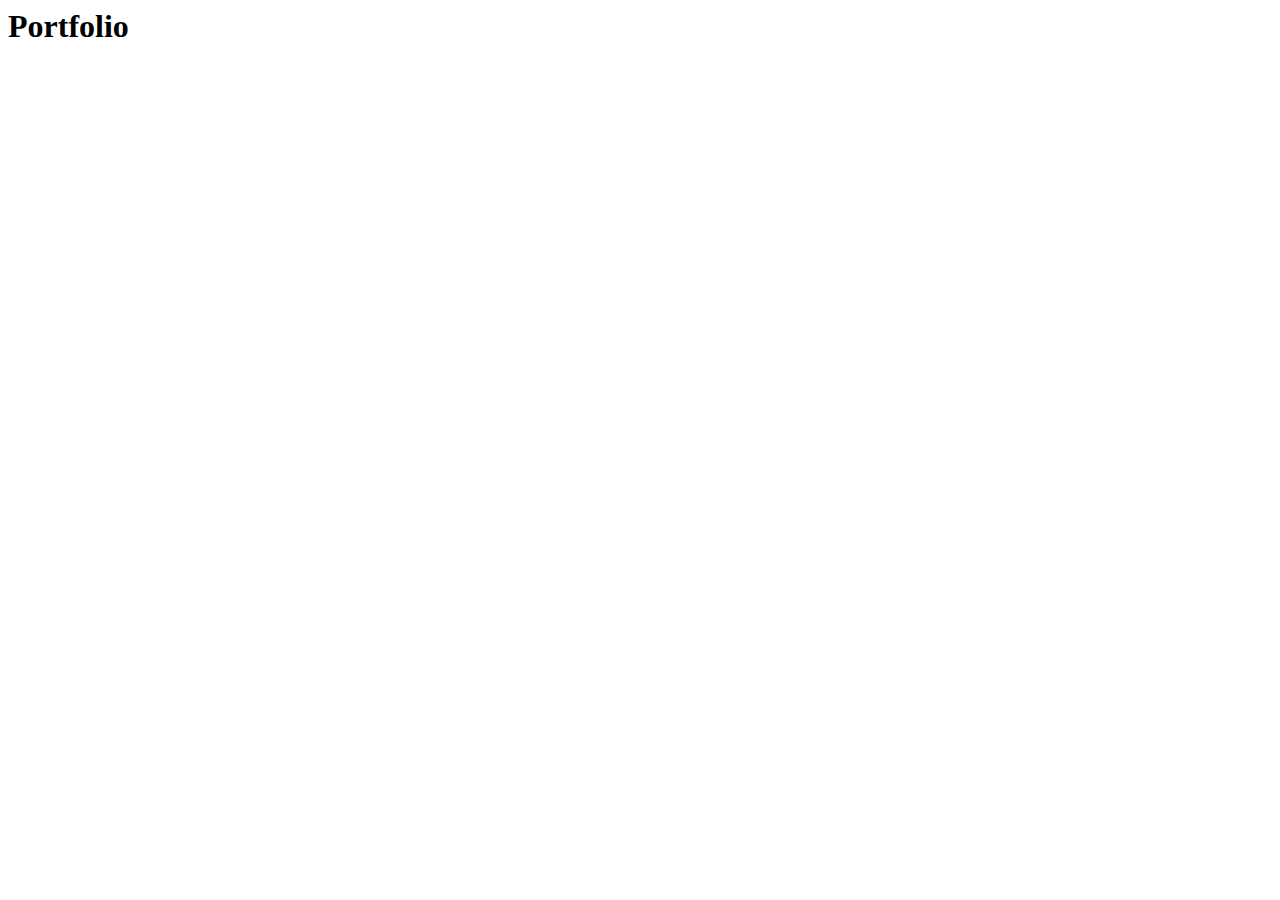
==== art.html @ 5d61f7c8 "Create art.html" ====
<DOCTYPE <!DOCTYPE html>
<html lang="en">
<head>
    <meta charset="utf-8" />
    <meta name="viewport" content="width=device-width, initial-scale=1">
    <title>Portfolio</title>
    <link rel="icon" type="image/png" href="https://www.google.com/s2/favicons?domain=css-tricks.com">
    <link rel="stylesheet" href="https://cdnjs.cloudflare.com/ajax/libs/font-awesome/5.15.1/css/all.min.css">
    <link rel="stylesheet" href="style_art.css">
</head>
<body>
    <!-- Title -->
    <h1>Portfolio</h1>

    <!-- Image Container -->
    <div class="image-container" id="image-container">
        <img src="https://images.unsplash.com/photo-1608243320122-52679d909bcf?ixid=MXwxMjA3fDB8MHxwaG90by1wYWdlfHx8fGVufDB8fHw%3D&ixlib=rb-1.2.1&auto=format&fit=crop&w=1350&q=80" alt="">
        <!-- <img src="https://images.unsplash.com/photo-1608243320122-52679d909bcf?ixid=MXwxMjA3fDB8MHx0b3BpYy1mZWVkfDIzfHFQWXNEenZKT1ljfHxlbnwwfHx8&ixlib=rb-1.2.1&auto=format&fit=crop&w=1350&q=80" alt="">
        <img src="https://images.unsplash.com/photo-1608243320122-52679d909bcf?ixid=MXwxMjA3fDB8MHx0b3BpYy1mZWVkfDIzfHFQWXNEenZKT1ljfHxlbnwwfHx8&ixlib=rb-1.2.1&auto=format&fit=crop&w=1350&q=80" alt=""> -->
    </div>
    <!-- Script -->
    <script src="script_art.js"></script>
</body>
</html>
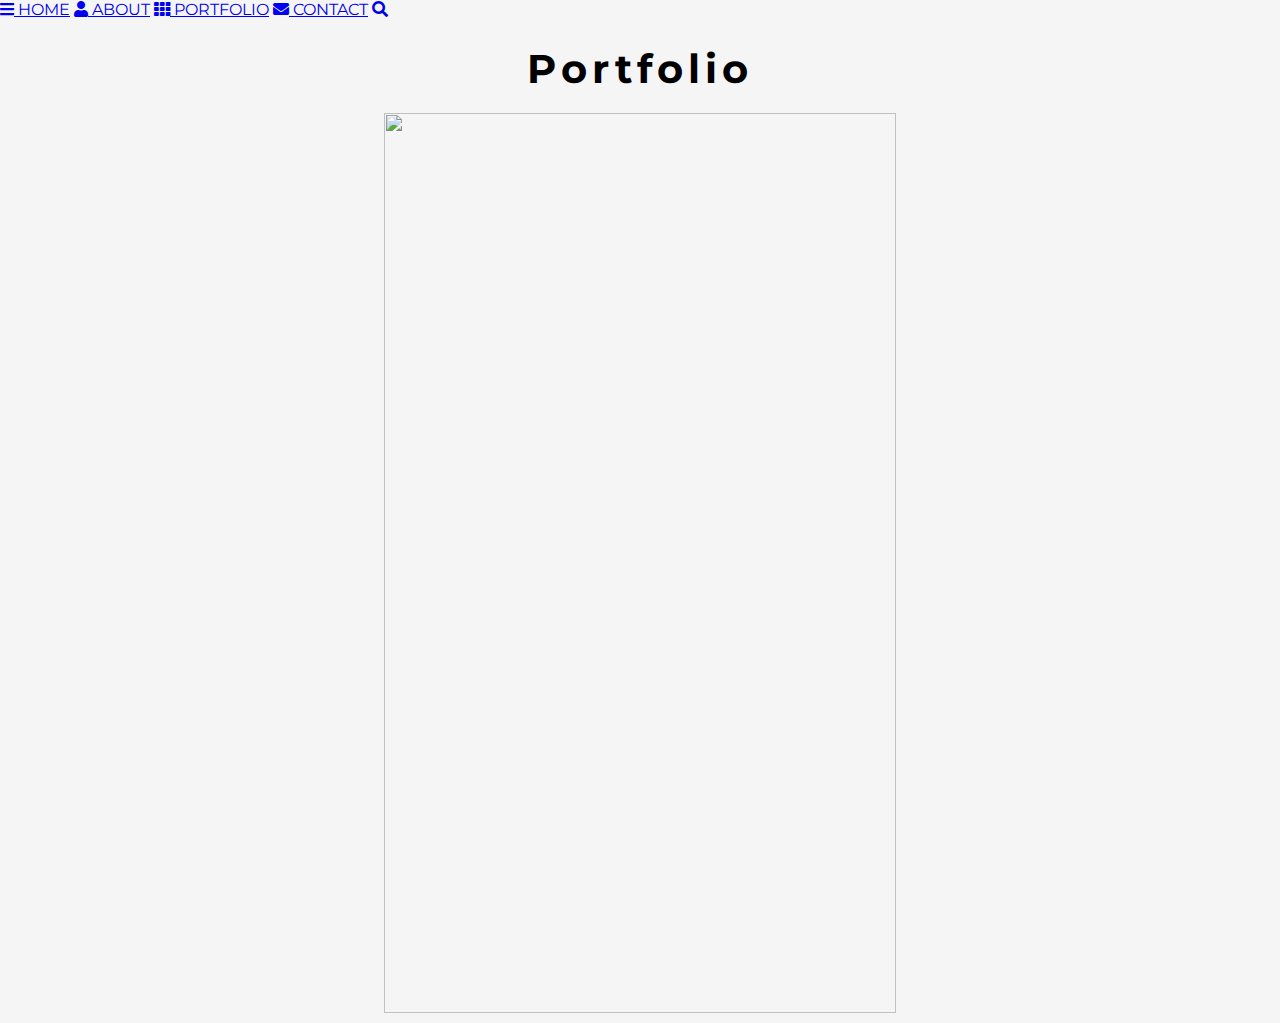
==== commit 5f744efa: "Update art.html" ====
--- a/art.html
+++ b/art.html
@@ -9,6 +9,21 @@
     <link rel="stylesheet" href="style_art.css">
 </head>
 <body>
+    <!-- Navbar (sit on top) -->
+<div class="w3-top">
+  <div class="w3-bar" id="myNavbar">
+    <a class="w3-bar-item w3-button w3-hover-black w3-hide-medium w3-hide-large w3-right" href="javascript:void(0);" onclick="toggleFunction()" title="Toggle Navigation Menu">
+      <i class="fa fa-bars"></i>
+    </a>
+    <a href="#home" class="w3-bar-item w3-button">HOME</a>
+    <a href="#about" class="w3-bar-item w3-button w3-hide-small"><i class="fa fa-user"></i> ABOUT</a>
+    <a href="art.html" class="w3-bar-item w3-button w3-hide-small"><i class="fa fa-th"></i> PORTFOLIO</a>
+    <a href="#contact" class="w3-bar-item w3-button w3-hide-small"><i class="fa fa-envelope"></i> CONTACT</a>
+    <a href="#" class="w3-bar-item w3-button w3-hide-small w3-right w3-hover-red">
+      <i class="fa fa-search"></i>
+    </a>
+  </div>
+    
     <!-- Title -->
     <h1>Portfolio</h1>
 
--- a/style_art.css
+++ b/style_art.css
@@ -0,0 +1,43 @@
+@import url('https://fonts.googleapis.com/css2?family=Montserrat:wght@500&family=Raleway&display=swap');
+
+html {
+    /*prevents padding from adding extra width/height to page */
+    box-sizing: border-box;
+}
+
+body {
+    margin: 0;
+    min-height: 100vh;
+    font-family: Montserrat, sans-serif;
+    background: whitesmoke;
+}
+
+h1 {
+    text-align: center;
+    margin-top: 25px;
+    margin-bottom: 15px;
+    font-size: 40px;
+    letter-spacing: 5px;
+}
+
+
+/* Image Container */
+.image-container {
+    margin: 10px 30%;
+}
+
+.image-container img {
+    width: 100%;
+    margin-top: 5px;
+}
+
+/* Media Query: Large Smartphone */
+@media screen and (max-width: 600px) {
+    h1 {
+        font-size: 20px;
+    }
+
+    .image-container {
+        margin: 10px;
+    }
+}
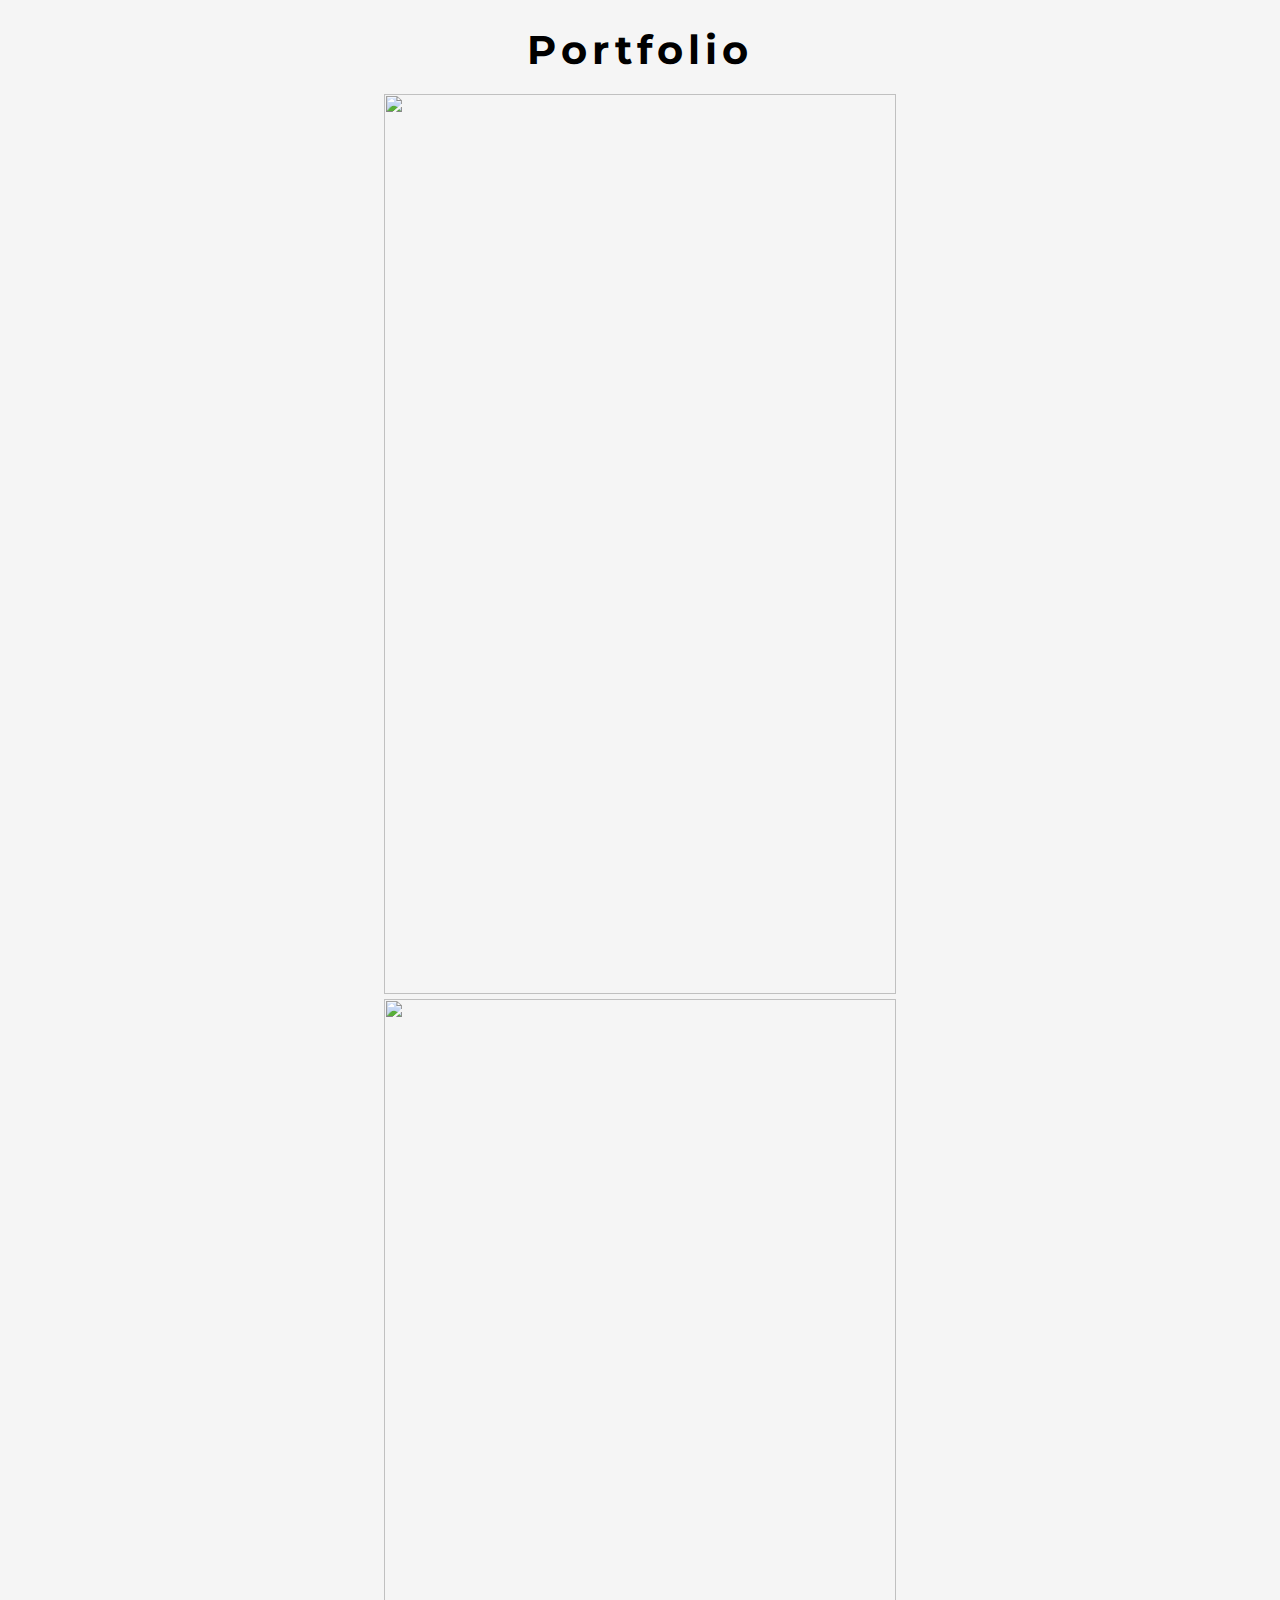
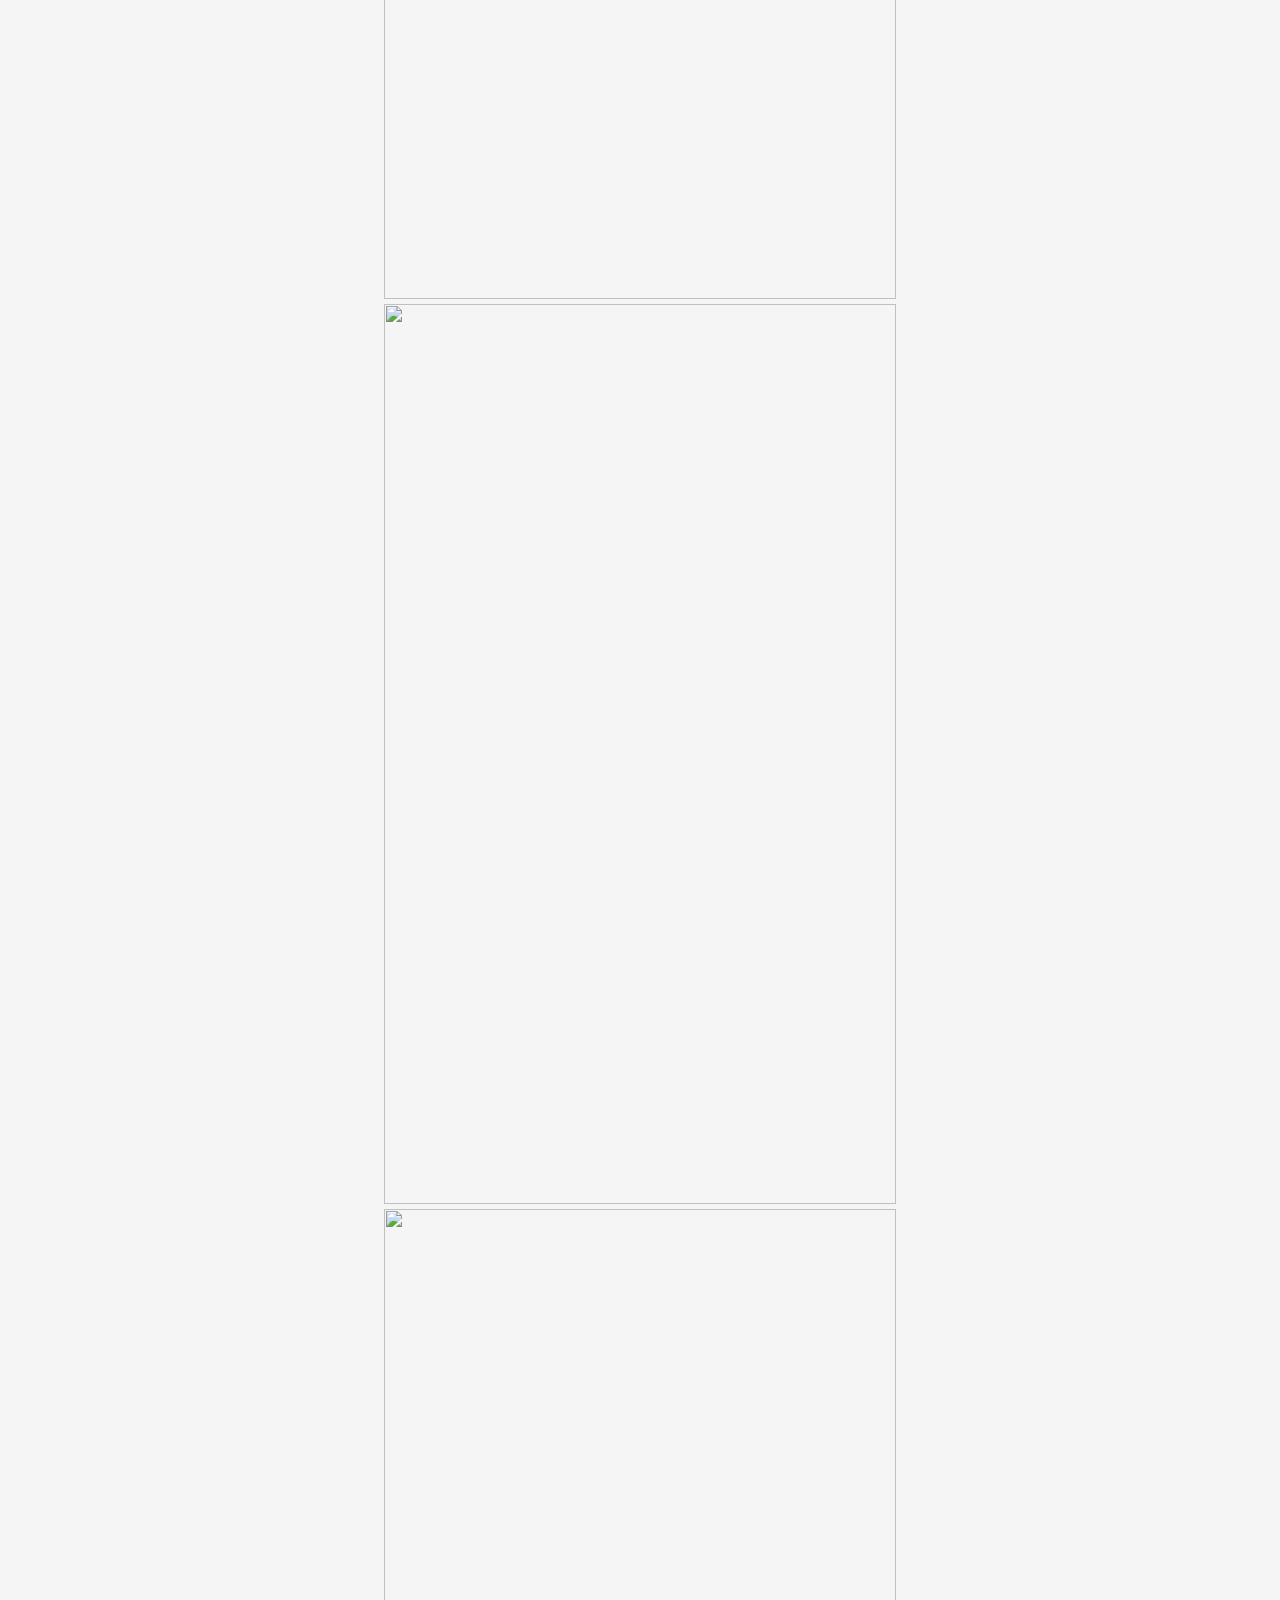
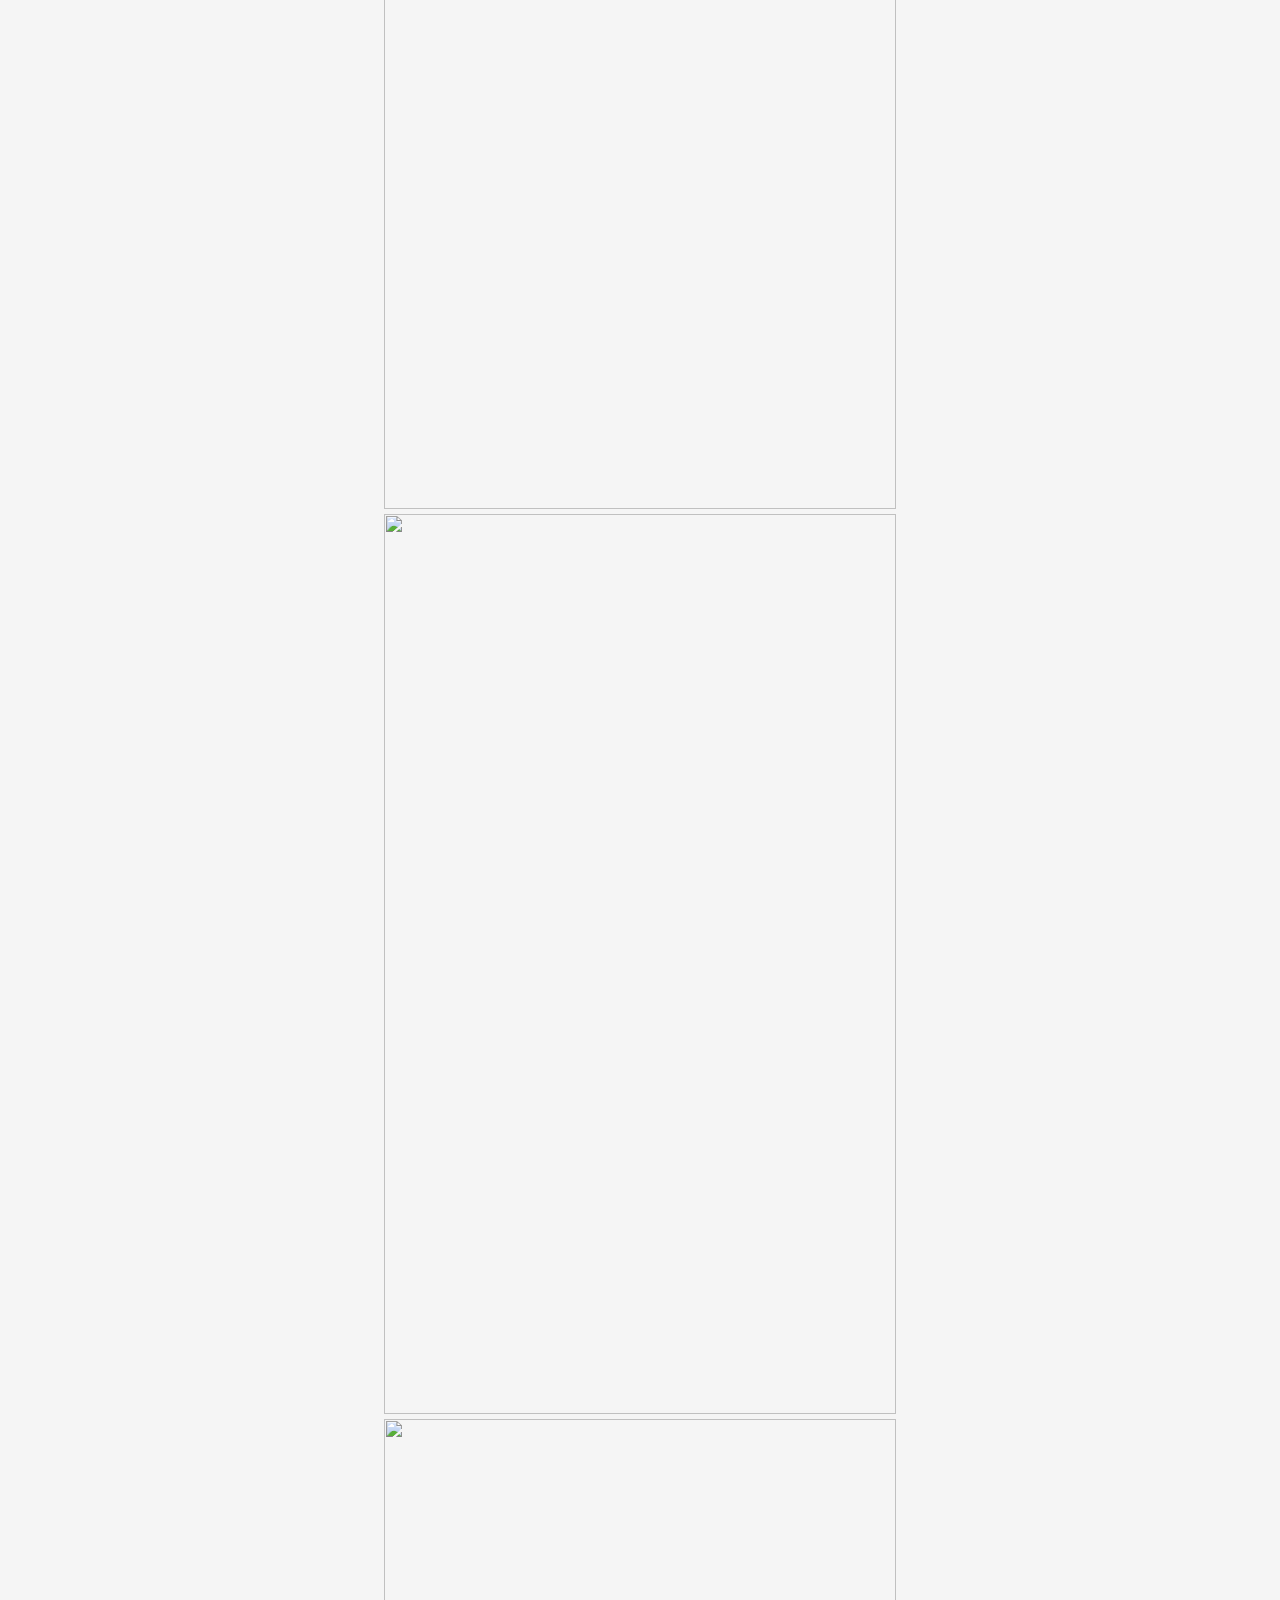
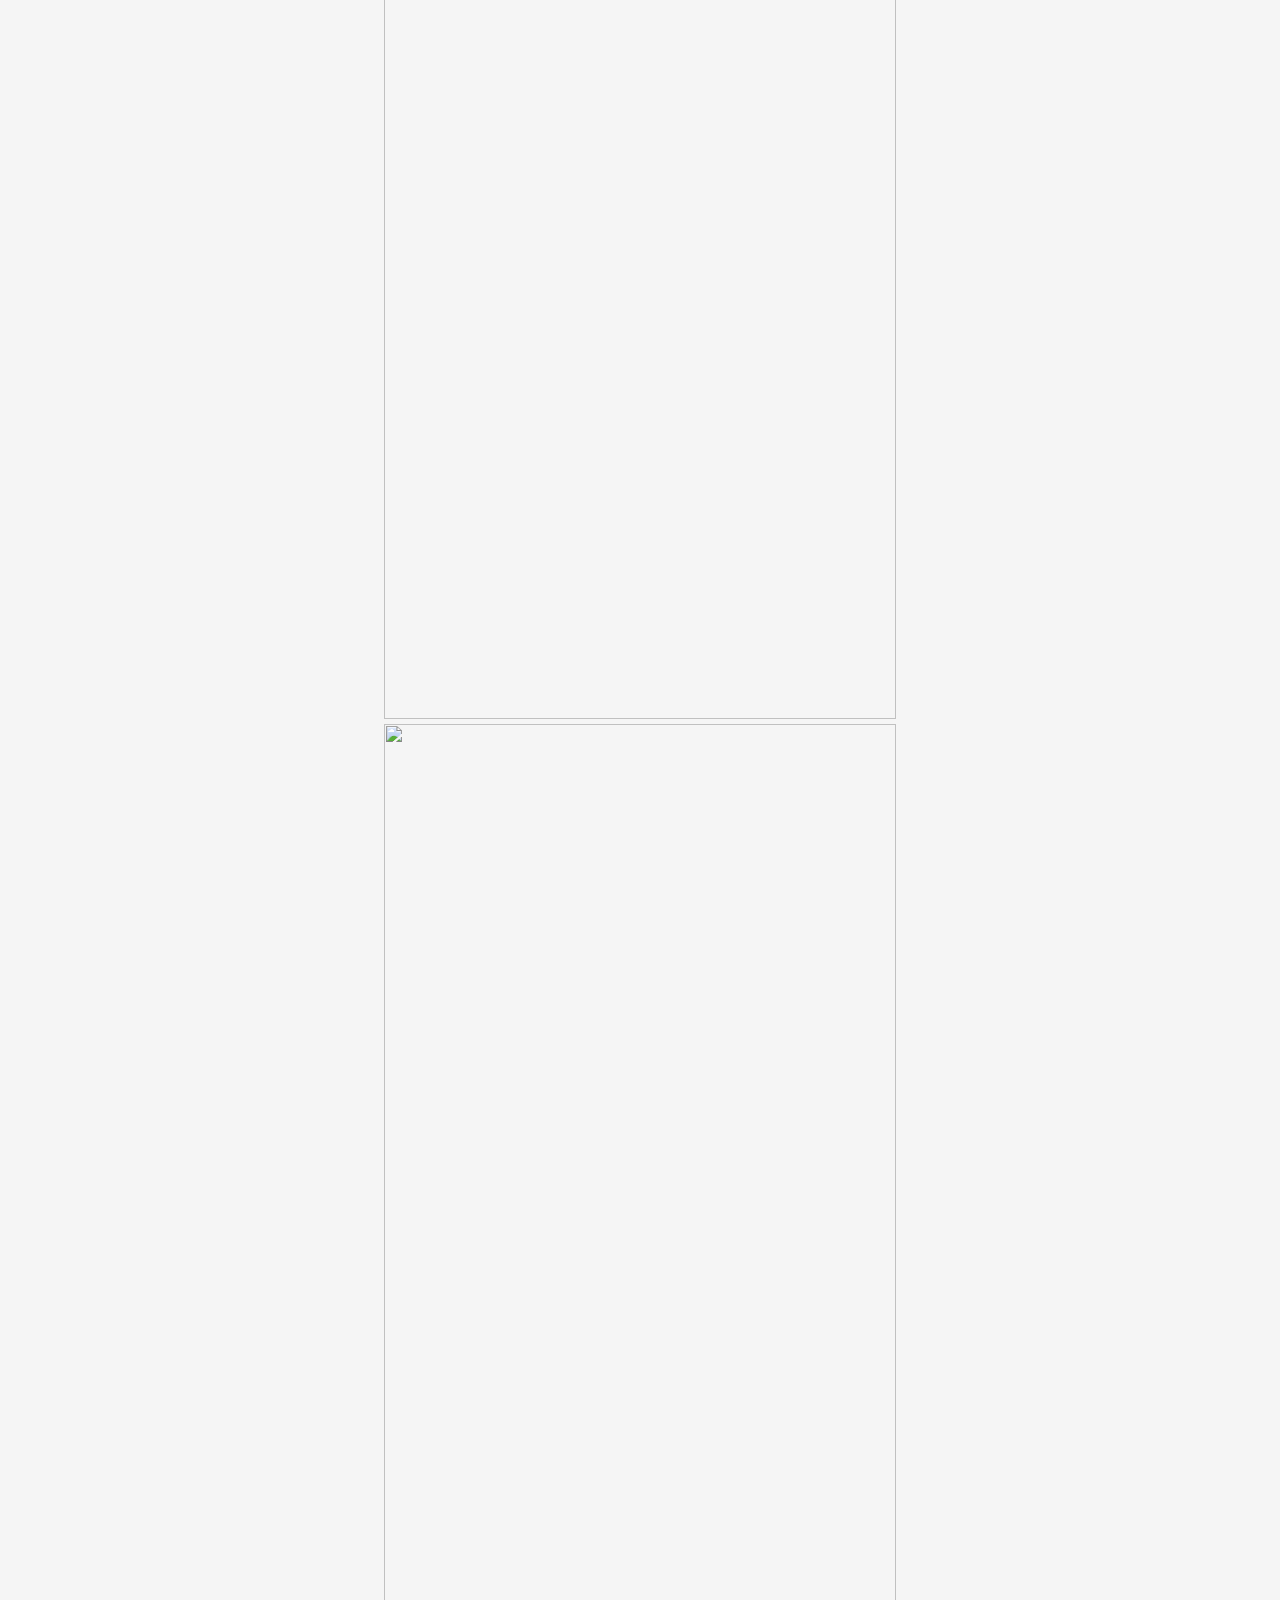
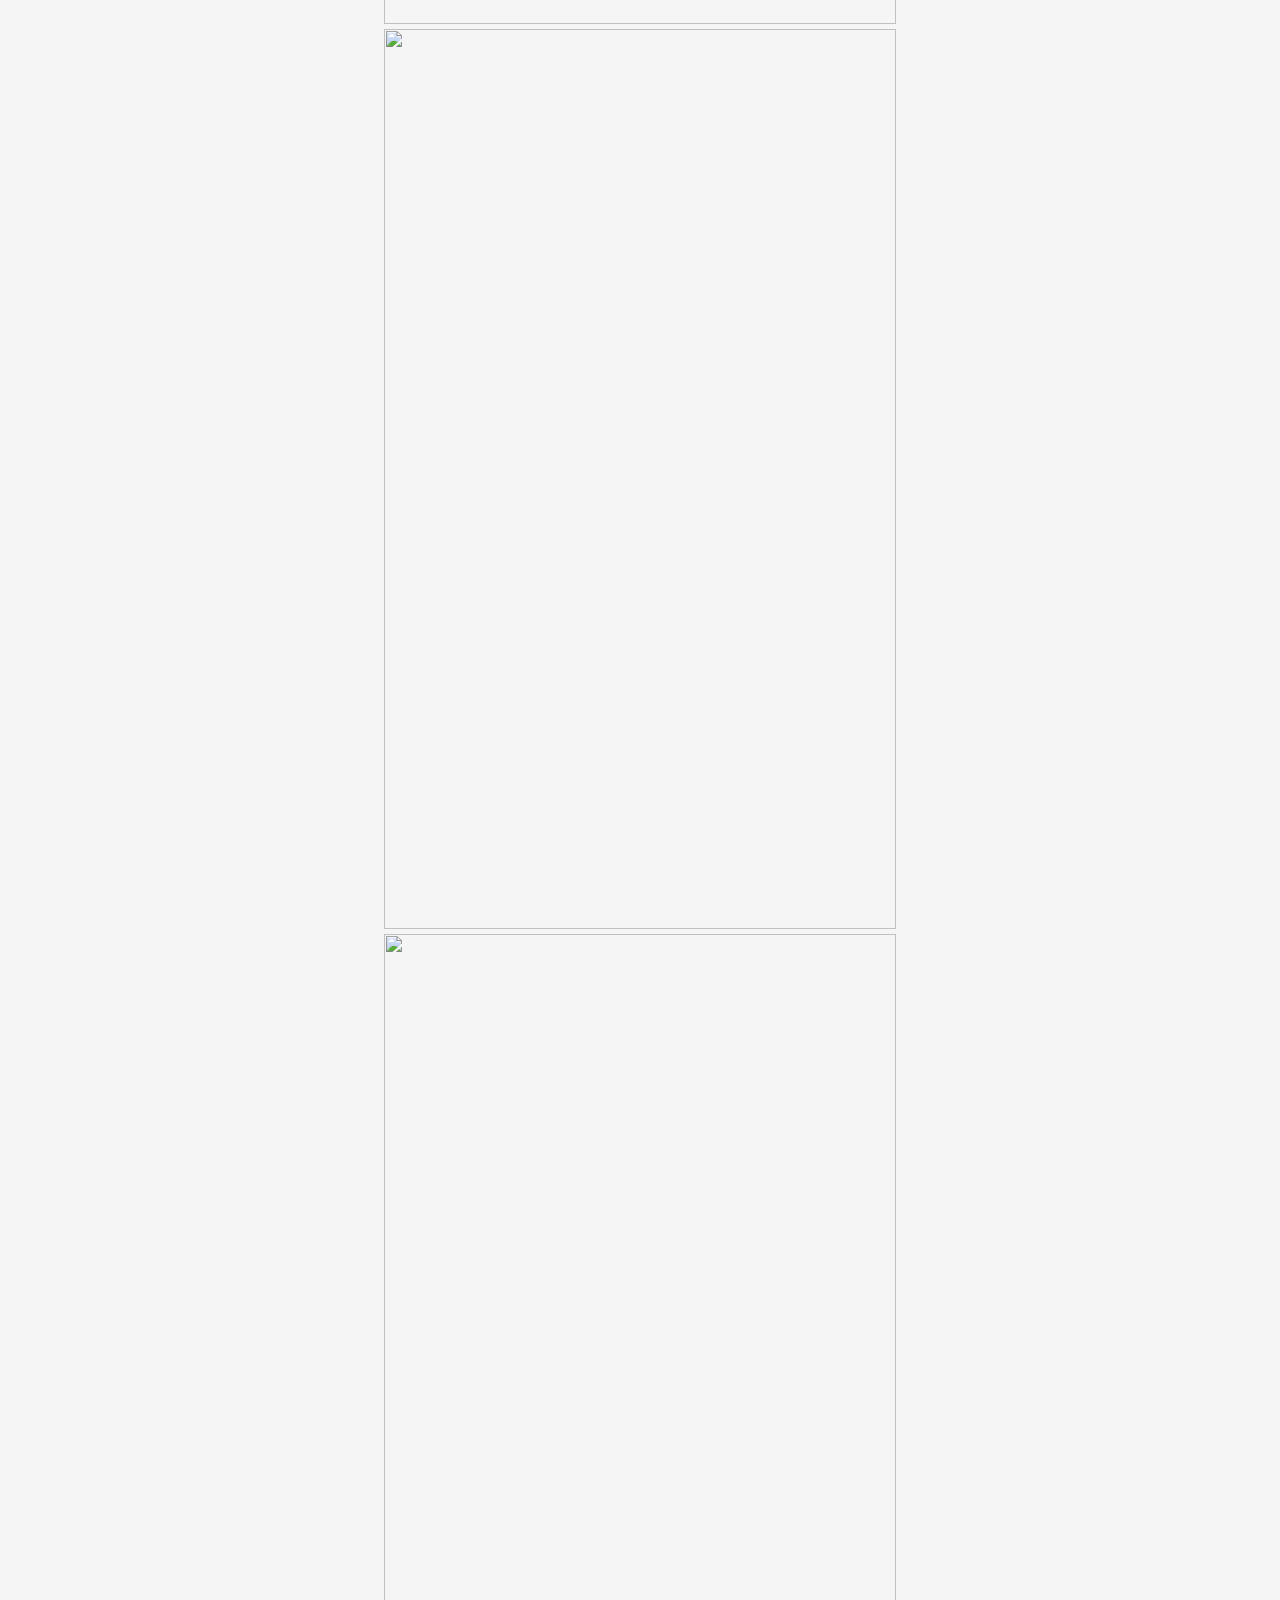
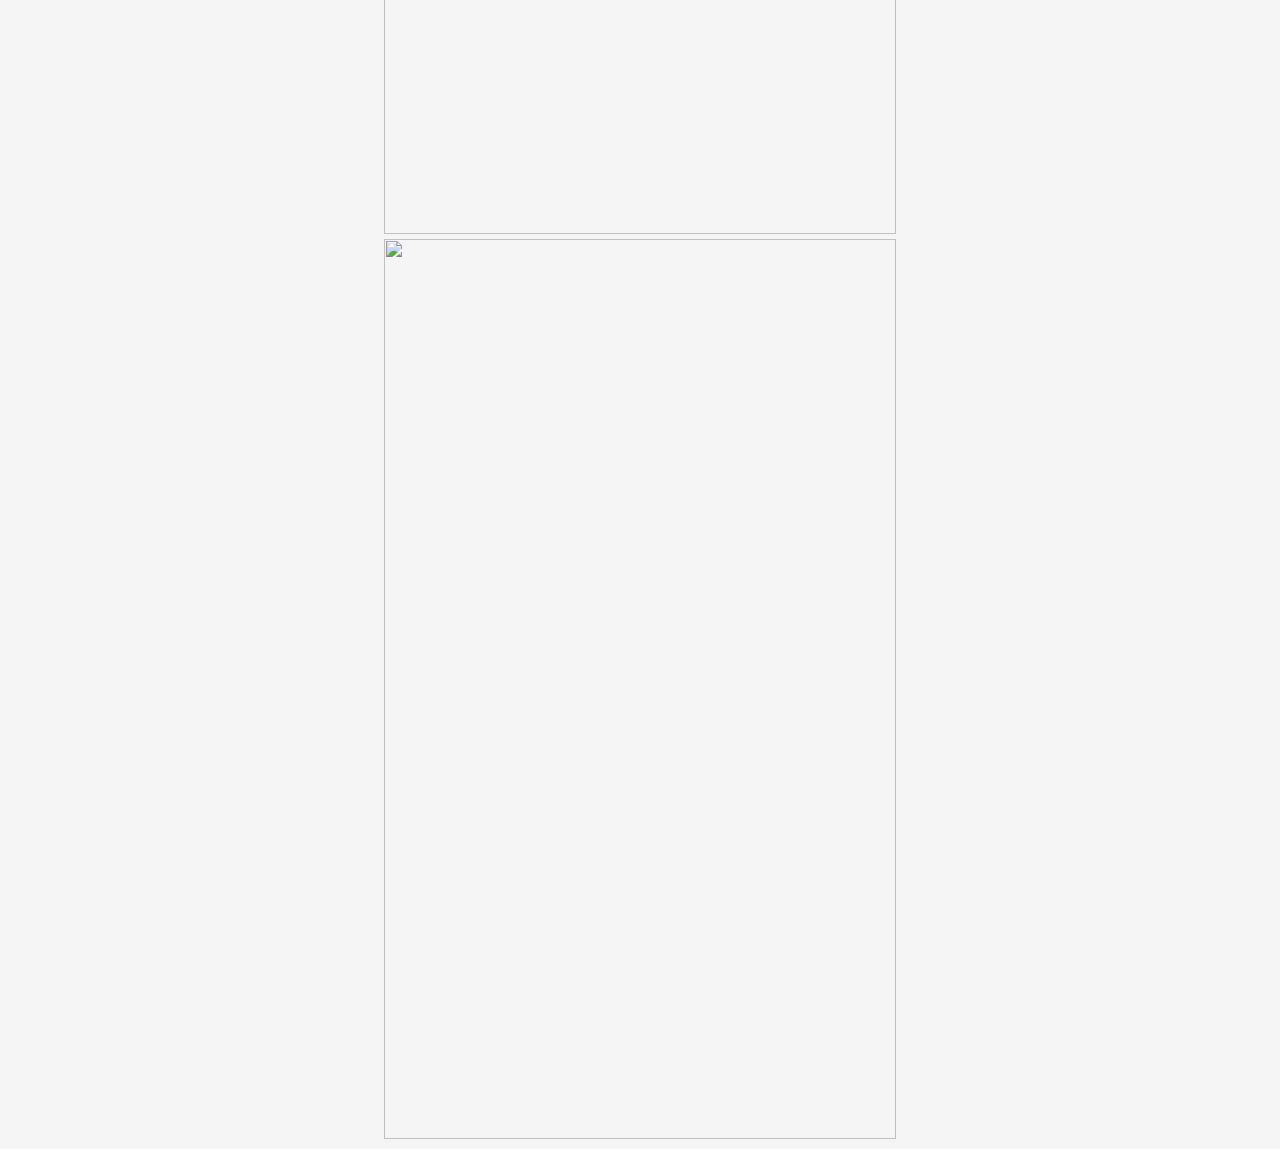
==== commit b3660359: "Update art.html" ====
--- a/art.html
+++ b/art.html
@@ -9,31 +9,24 @@
     <link rel="stylesheet" href="style_art.css">
 </head>
 <body>
-    <!-- Navbar (sit on top) -->
-<div class="w3-top">
-  <div class="w3-bar" id="myNavbar">
-    <a class="w3-bar-item w3-button w3-hover-black w3-hide-medium w3-hide-large w3-right" href="javascript:void(0);" onclick="toggleFunction()" title="Toggle Navigation Menu">
-      <i class="fa fa-bars"></i>
-    </a>
-    <a href="#home" class="w3-bar-item w3-button">HOME</a>
-    <a href="#about" class="w3-bar-item w3-button w3-hide-small"><i class="fa fa-user"></i> ABOUT</a>
-    <a href="art.html" class="w3-bar-item w3-button w3-hide-small"><i class="fa fa-th"></i> PORTFOLIO</a>
-    <a href="#contact" class="w3-bar-item w3-button w3-hide-small"><i class="fa fa-envelope"></i> CONTACT</a>
-    <a href="#" class="w3-bar-item w3-button w3-hide-small w3-right w3-hover-red">
-      <i class="fa fa-search"></i>
-    </a>
-  </div>
-    
     <!-- Title -->
     <h1>Portfolio</h1>
 
     <!-- Image Container -->
-    <div class="image-container" id="image-container">
-        <img src="https://images.unsplash.com/photo-1608243320122-52679d909bcf?ixid=MXwxMjA3fDB8MHxwaG90by1wYWdlfHx8fGVufDB8fHw%3D&ixlib=rb-1.2.1&auto=format&fit=crop&w=1350&q=80" alt="">
-        <!-- <img src="https://images.unsplash.com/photo-1608243320122-52679d909bcf?ixid=MXwxMjA3fDB8MHx0b3BpYy1mZWVkfDIzfHFQWXNEenZKT1ljfHxlbnwwfHx8&ixlib=rb-1.2.1&auto=format&fit=crop&w=1350&q=80" alt="">
-        <img src="https://images.unsplash.com/photo-1608243320122-52679d909bcf?ixid=MXwxMjA3fDB8MHx0b3BpYy1mZWVkfDIzfHFQWXNEenZKT1ljfHxlbnwwfHx8&ixlib=rb-1.2.1&auto=format&fit=crop&w=1350&q=80" alt=""> -->
-    </div>
+      <div class="image-container" id="image-container">
+          <img src="image1.jpeg" alt="">
+          <img src="image2.jpeg" alt="">
+          <img src="image3.jpeg" alt="">
+          <img src="image4.jpeg" alt="">
+          <img src="image5.jpeg" alt="">
+          <img src="image6.jpeg" alt="">
+          <img src="image7.jpeg" alt="">
+          <img src="image8.jpeg" alt="">
+          <img src="image9.jpeg" alt="">
+          <img src="image10.jpeg" alt="">
+
+       </div>
     <!-- Script -->
-    <script src="script_art.js"></script>
+    <script src="script.js"></script>
 </body>
 </html>
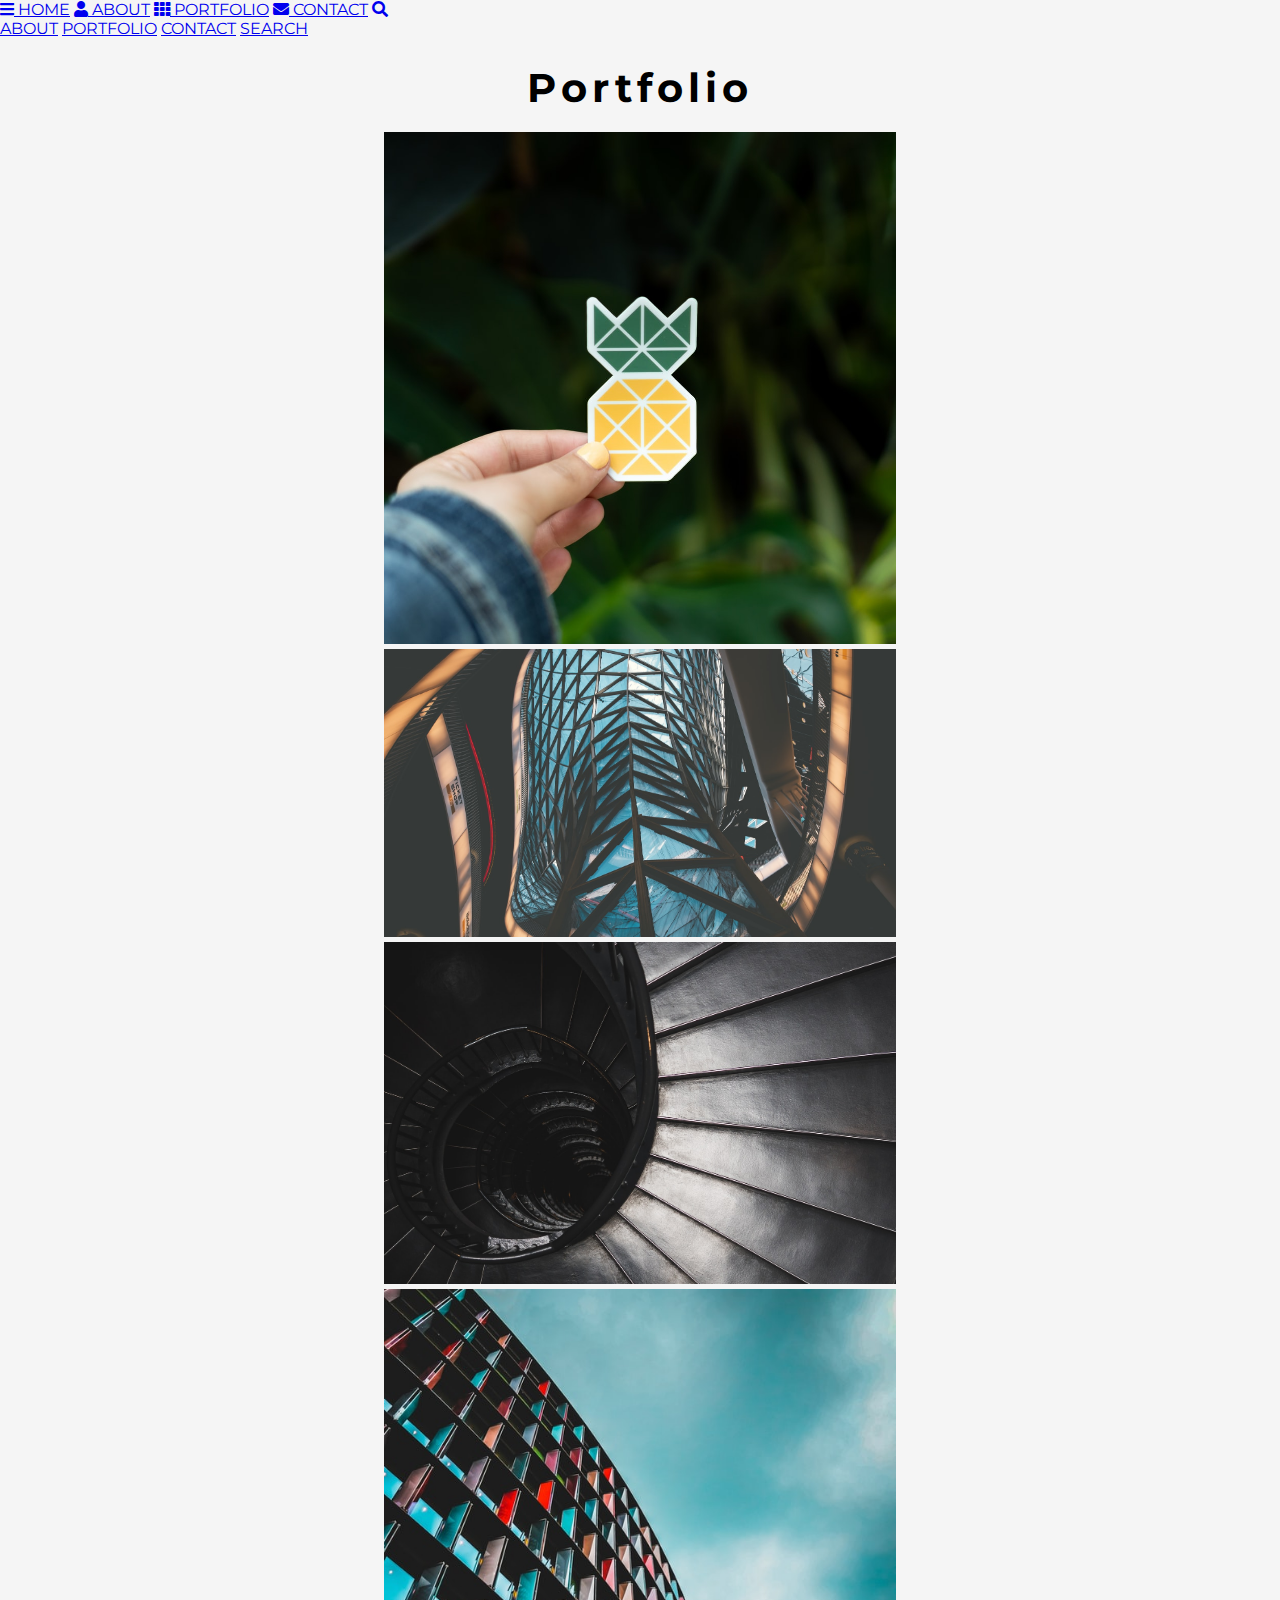
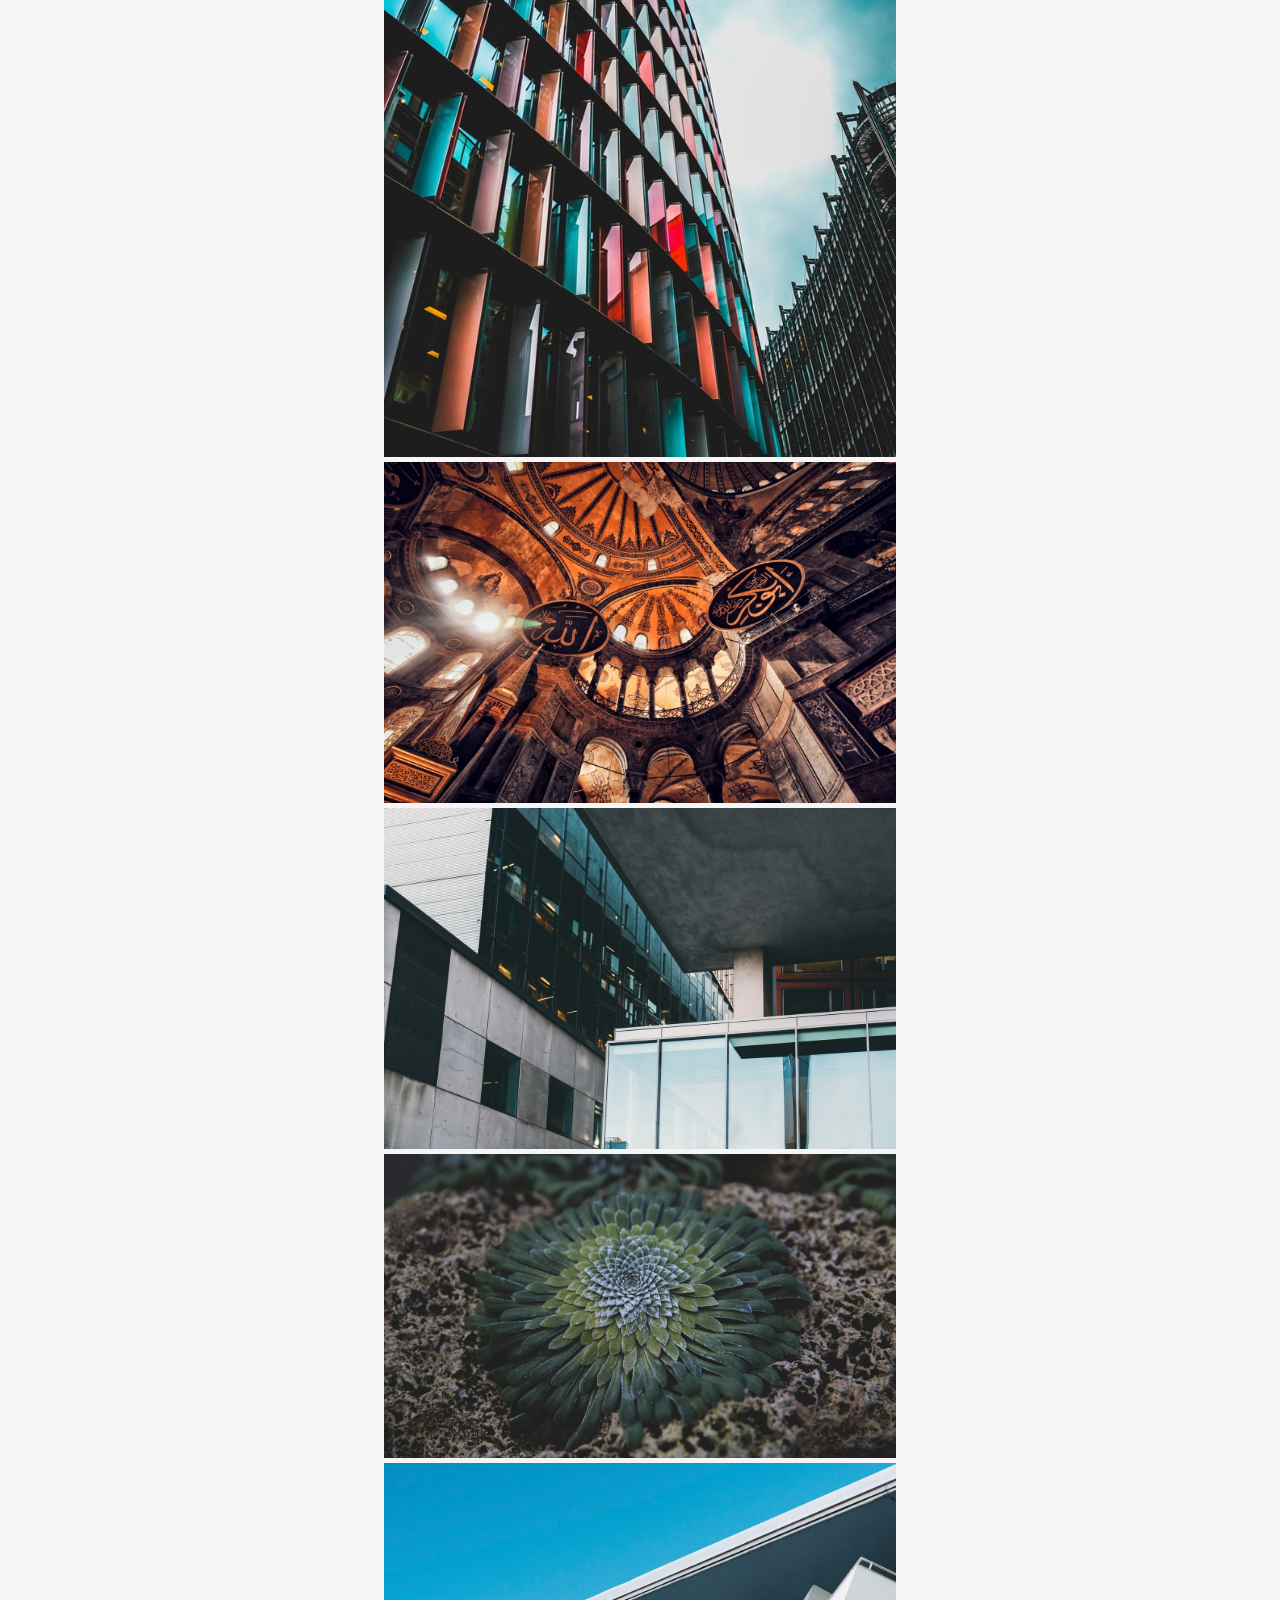
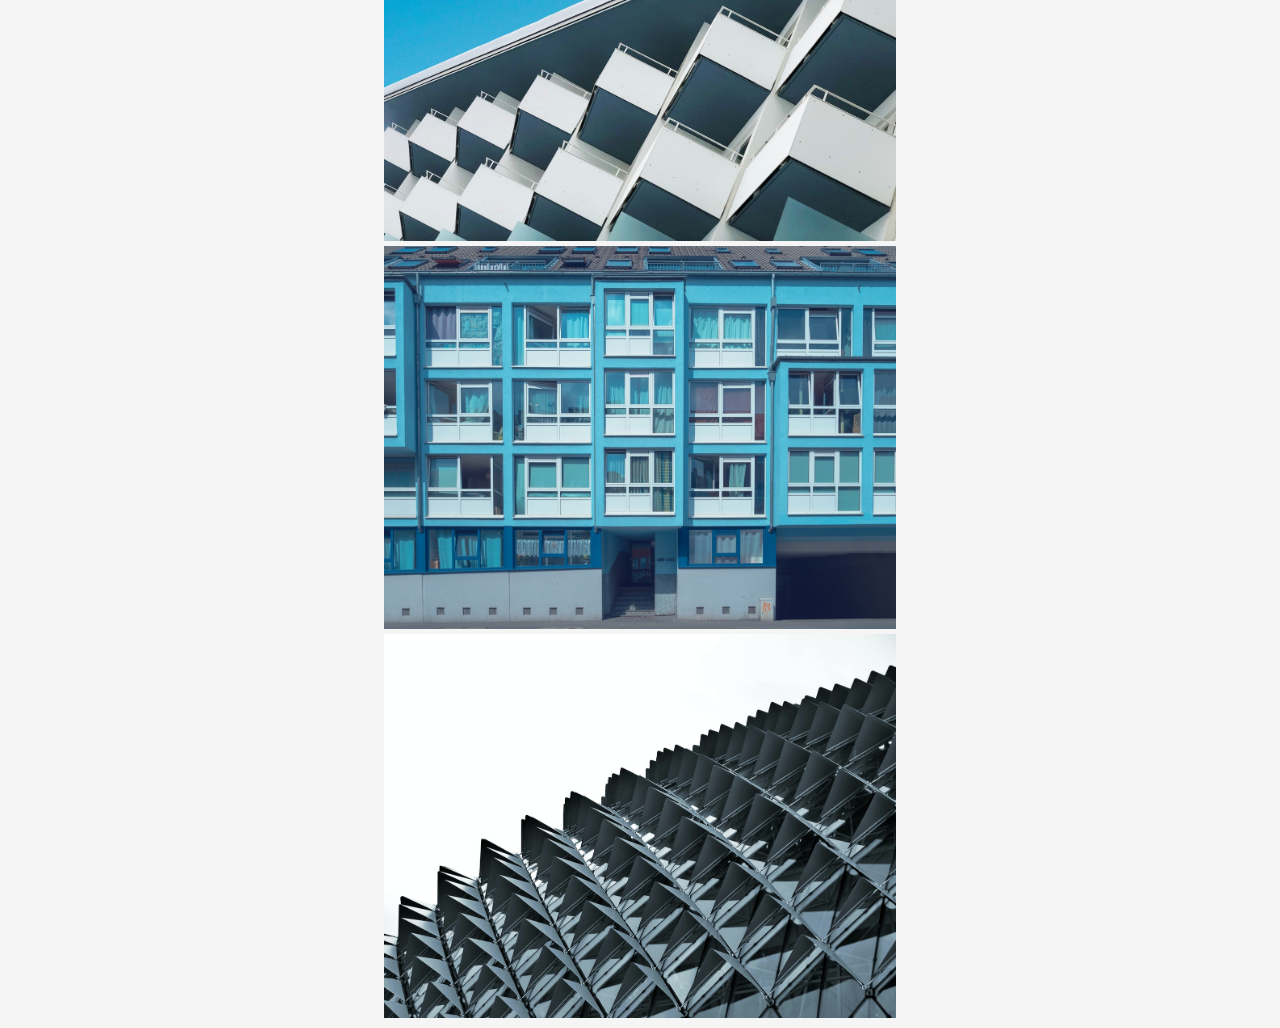
==== commit af3e46d6: "navbar" ====
--- a/art.html
+++ b/art.html
@@ -9,6 +9,30 @@
     <link rel="stylesheet" href="style_art.css">
 </head>
 <body>
+    <!-- Navbar (sit on top) -->
+<div class="w3-top">
+  <div class="w3-bar" id="myNavbar">
+    <a class="w3-bar-item w3-button w3-hover-black w3-hide-medium w3-hide-large w3-right" href="javascript:void(0);" onclick="toggleFunction()" title="Toggle Navigation Menu">
+      <i class="fa fa-bars"></i>
+    </a>
+    <a href="#home" class="w3-bar-item w3-button">HOME</a>
+    <a href="#about" class="w3-bar-item w3-button w3-hide-small"><i class="fa fa-user"></i> ABOUT</a>
+    <a href="art.html" class="w3-bar-item w3-button w3-hide-small"><i class="fa fa-th"></i> PORTFOLIO</a>
+    <a href="#contact" class="w3-bar-item w3-button w3-hide-small"><i class="fa fa-envelope"></i> CONTACT</a>
+    <a href="#" class="w3-bar-item w3-button w3-hide-small w3-right w3-hover-red">
+      <i class="fa fa-search"></i>
+    </a>
+  </div>
+
+  <!-- Navbar on small screens -->
+  <div id="navDemo" class="w3-bar-block w3-white w3-hide w3-hide-large w3-hide-medium">
+    <a href="#about" class="w3-bar-item w3-button" onclick="toggleFunction()">ABOUT</a>
+    <a href="art.html" class="w3-bar-item w3-button" onclick="toggleFunction()">PORTFOLIO</a>
+    <a href="#contact" class="w3-bar-item w3-button" onclick="toggleFunction()">CONTACT</a>
+    <a href="#" class="w3-bar-item w3-button">SEARCH</a>
+  </div>
+</div>
+    
     <!-- Title -->
     <h1>Portfolio</h1>
 
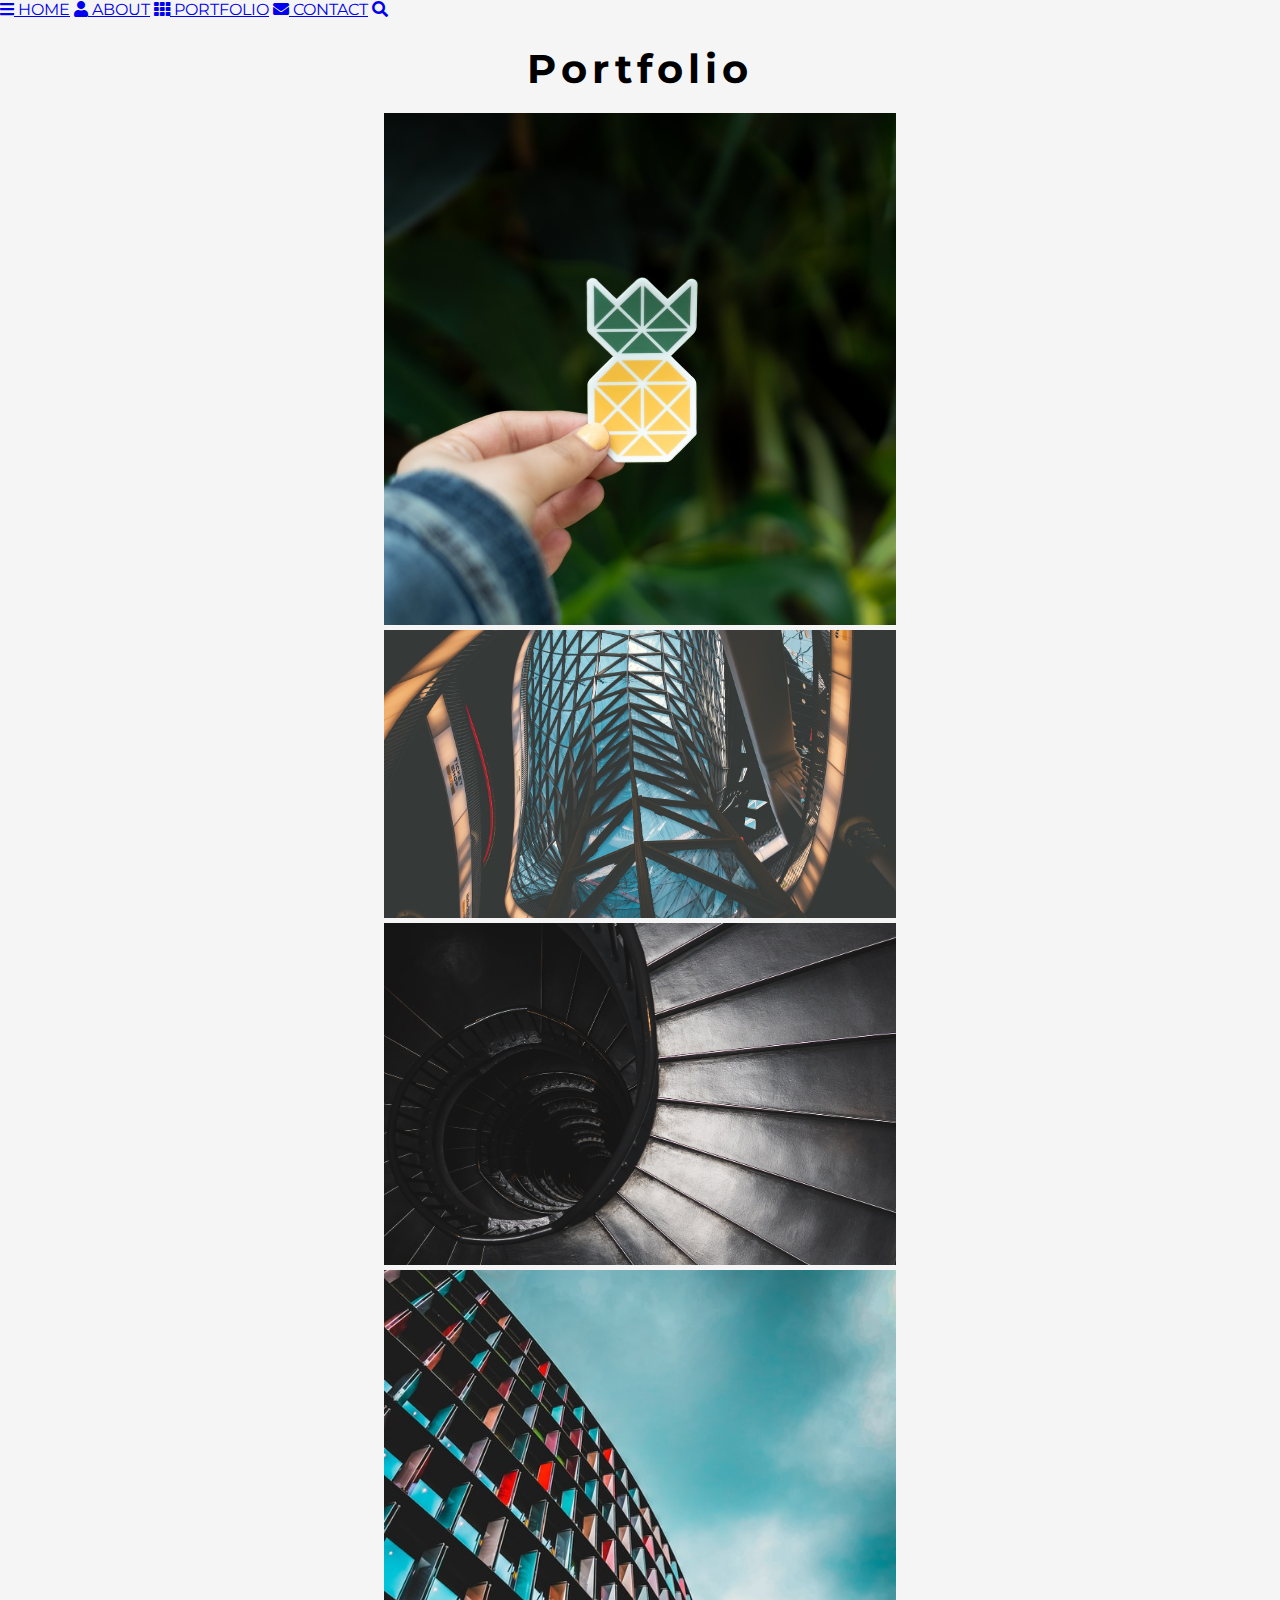
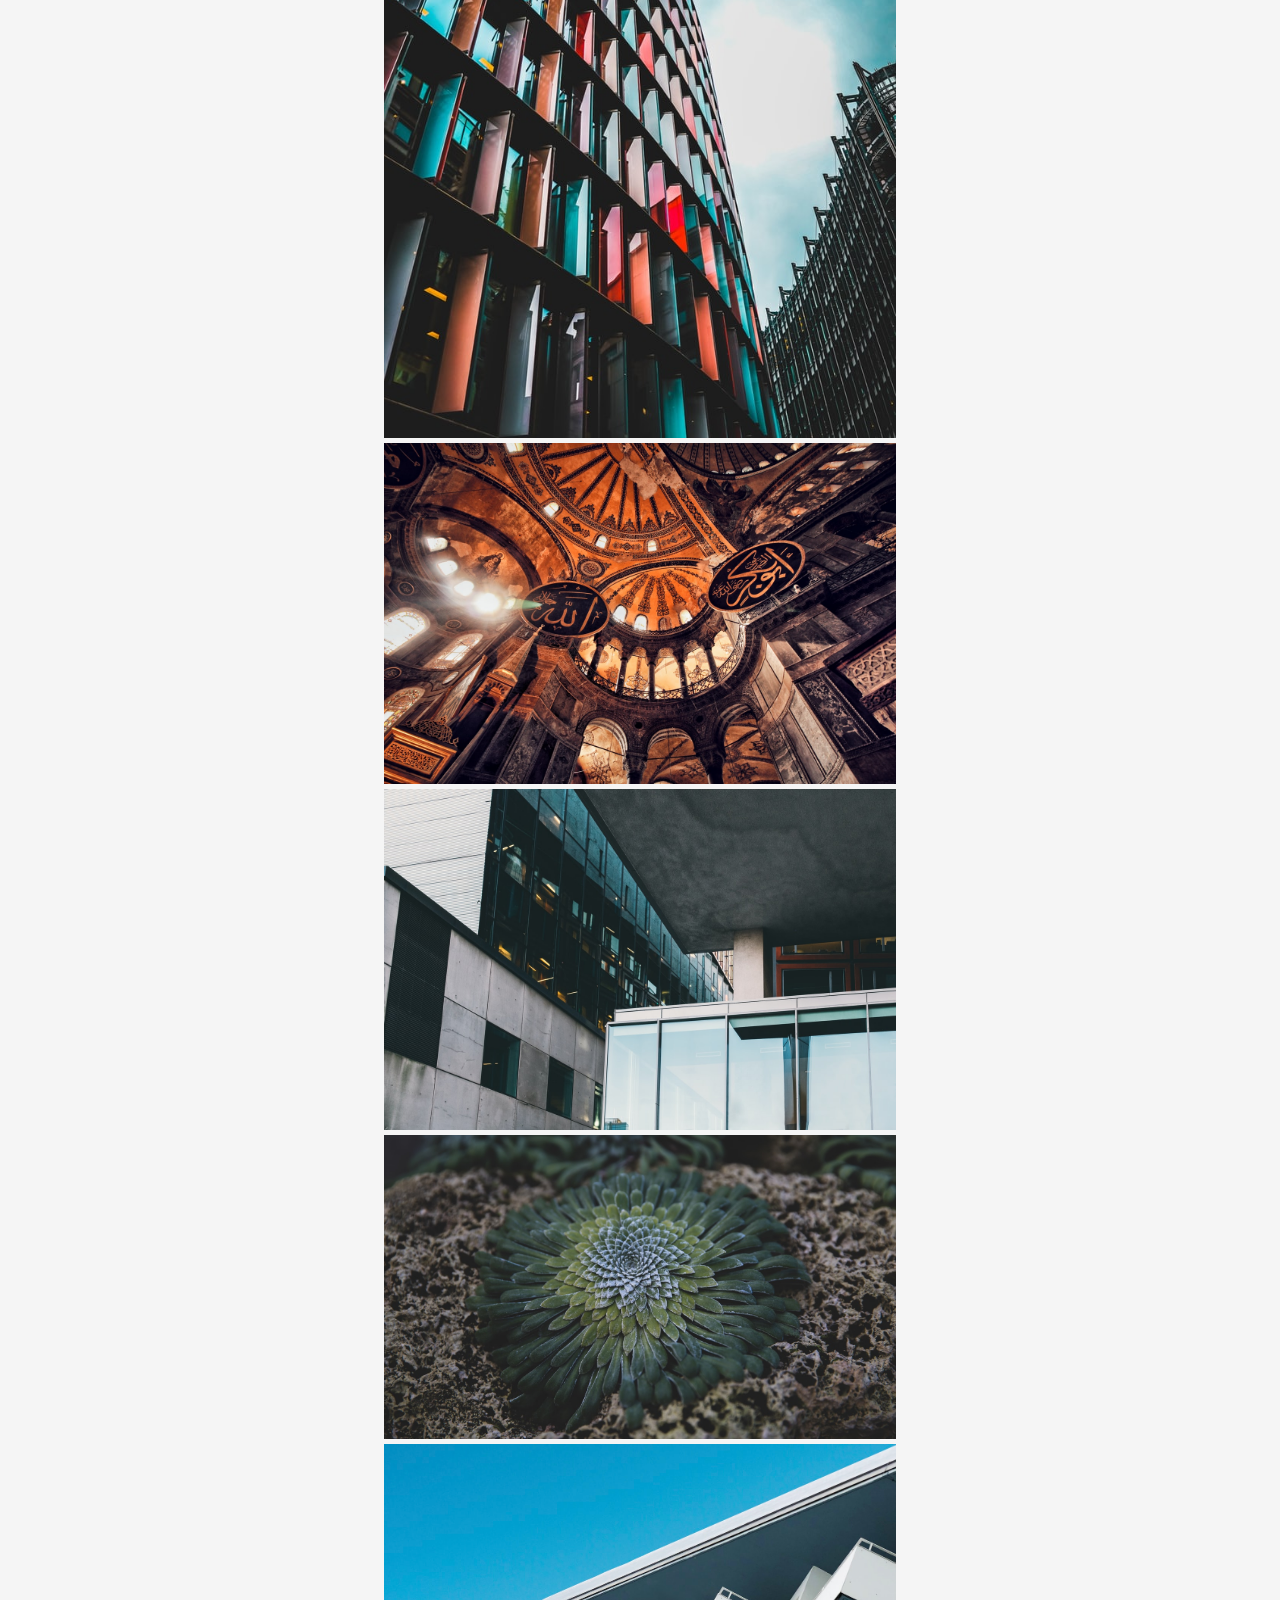
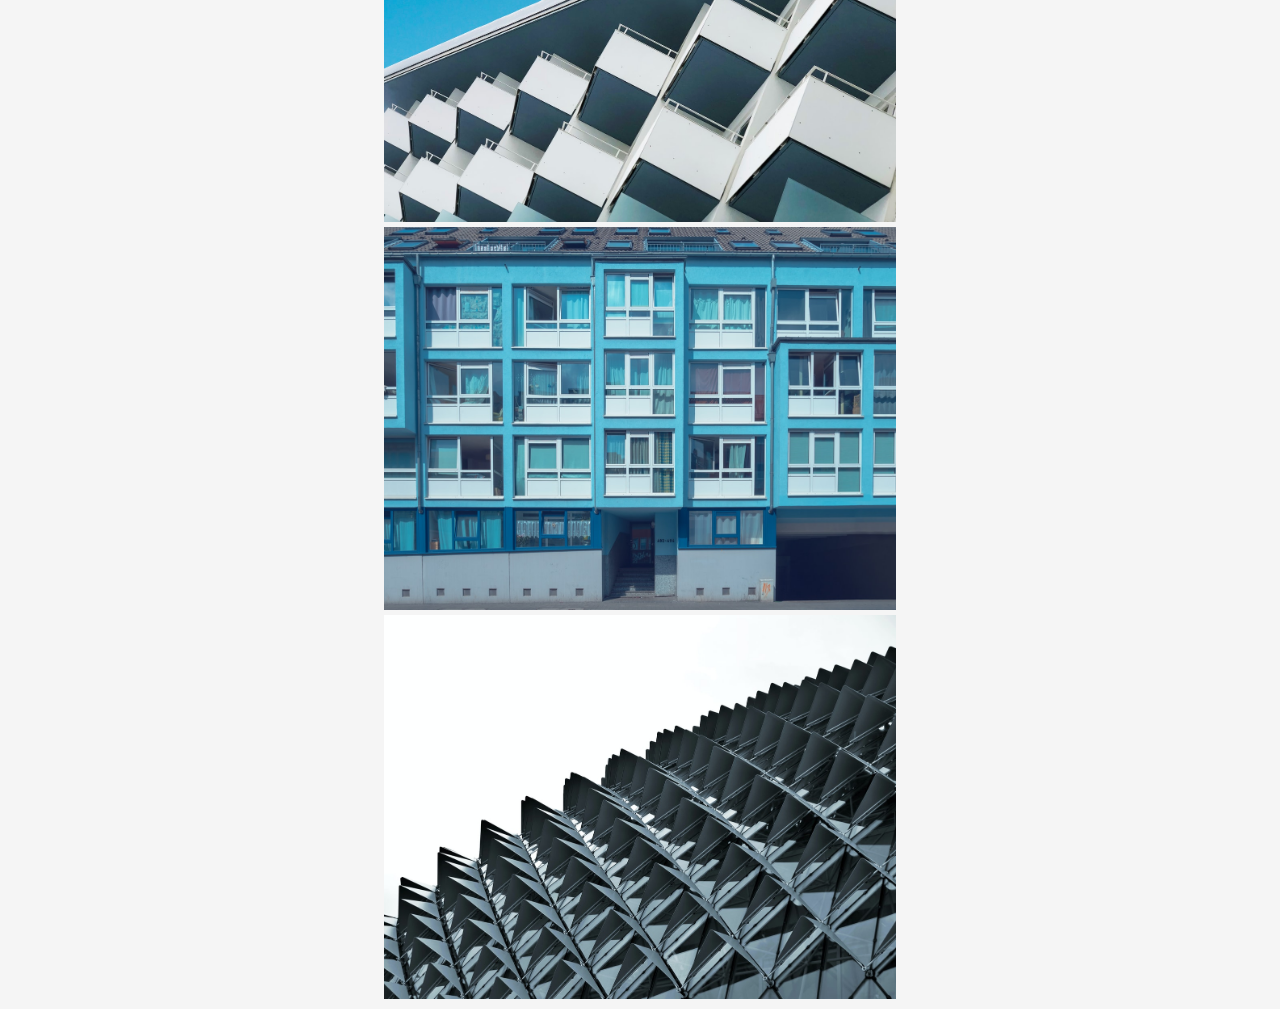
==== commit fbb2aabe: "Update art.html" ====
--- a/art.html
+++ b/art.html
@@ -15,23 +15,14 @@
     <a class="w3-bar-item w3-button w3-hover-black w3-hide-medium w3-hide-large w3-right" href="javascript:void(0);" onclick="toggleFunction()" title="Toggle Navigation Menu">
       <i class="fa fa-bars"></i>
     </a>
-    <a href="#home" class="w3-bar-item w3-button">HOME</a>
-    <a href="#about" class="w3-bar-item w3-button w3-hide-small"><i class="fa fa-user"></i> ABOUT</a>
+    <a href="index.html#home" class="w3-bar-item w3-button">HOME</a>
+    <a href="index.html#about" class="w3-bar-item w3-button w3-hide-small"><i class="fa fa-user"></i> ABOUT</a>
     <a href="art.html" class="w3-bar-item w3-button w3-hide-small"><i class="fa fa-th"></i> PORTFOLIO</a>
-    <a href="#contact" class="w3-bar-item w3-button w3-hide-small"><i class="fa fa-envelope"></i> CONTACT</a>
+    <a href="index.html#contact" class="w3-bar-item w3-button w3-hide-small"><i class="fa fa-envelope"></i> CONTACT</a>
     <a href="#" class="w3-bar-item w3-button w3-hide-small w3-right w3-hover-red">
       <i class="fa fa-search"></i>
     </a>
   </div>
-
-  <!-- Navbar on small screens -->
-  <div id="navDemo" class="w3-bar-block w3-white w3-hide w3-hide-large w3-hide-medium">
-    <a href="#about" class="w3-bar-item w3-button" onclick="toggleFunction()">ABOUT</a>
-    <a href="art.html" class="w3-bar-item w3-button" onclick="toggleFunction()">PORTFOLIO</a>
-    <a href="#contact" class="w3-bar-item w3-button" onclick="toggleFunction()">CONTACT</a>
-    <a href="#" class="w3-bar-item w3-button">SEARCH</a>
-  </div>
-</div>
     
     <!-- Title -->
     <h1>Portfolio</h1>
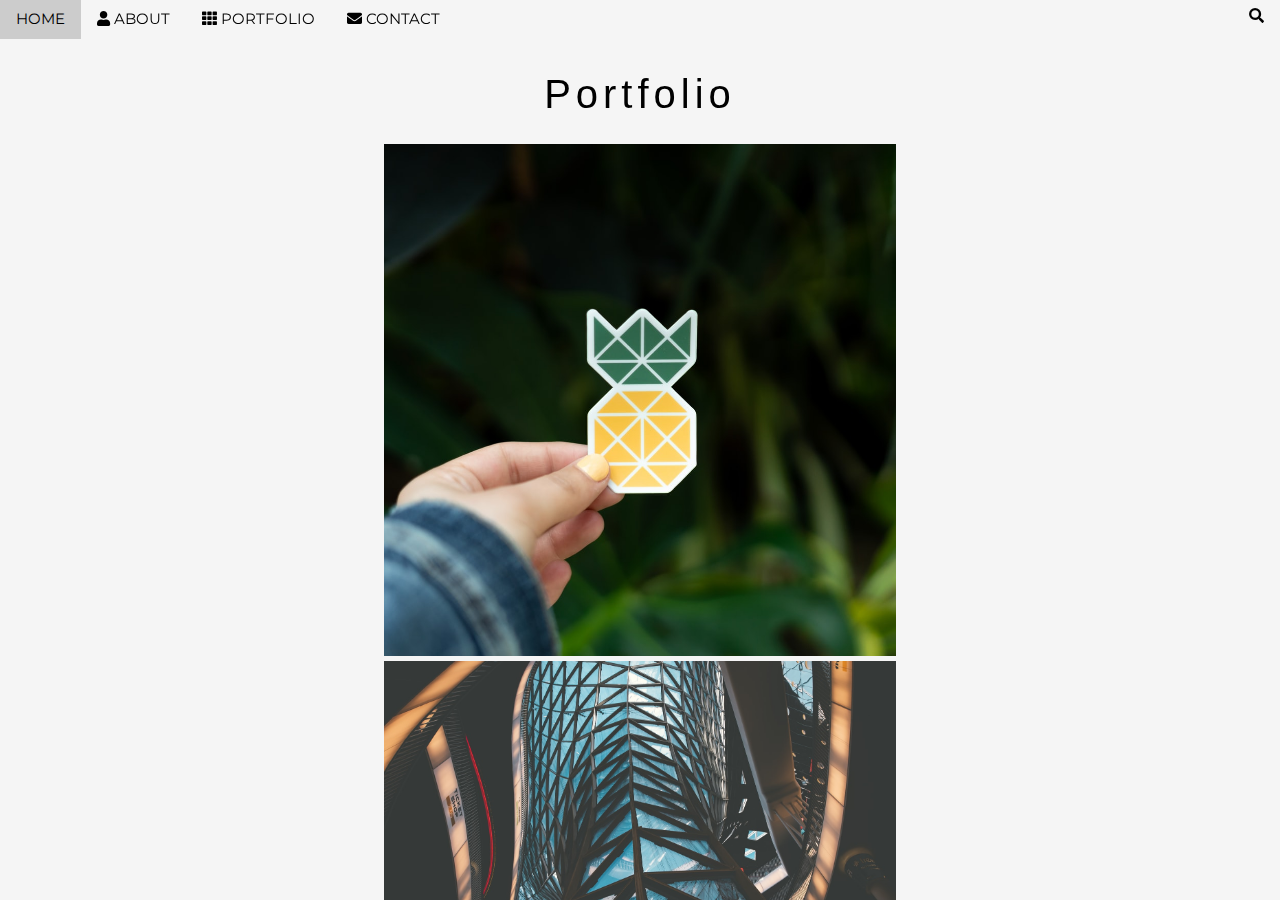
==== commit 031e55e1: "Update art.html" ====
--- a/art.html
+++ b/art.html
@@ -1,7 +1,9 @@
 <DOCTYPE <!DOCTYPE html>
 <html lang="en">
 <head>
-    <meta charset="utf-8" />
+    <meta charset="UTF-8">
+    <link rel="stylesheet" href="https://www.w3schools.com/w3css/4/w3.css">
+    <link rel="stylesheet" href="https://cdnjs.cloudflare.com/ajax/libs/font-awesome/4.7.0/css/font-awesome.min.css">
     <meta name="viewport" content="width=device-width, initial-scale=1">
     <title>Portfolio</title>
     <link rel="icon" type="image/png" href="https://www.google.com/s2/favicons?domain=css-tricks.com">
